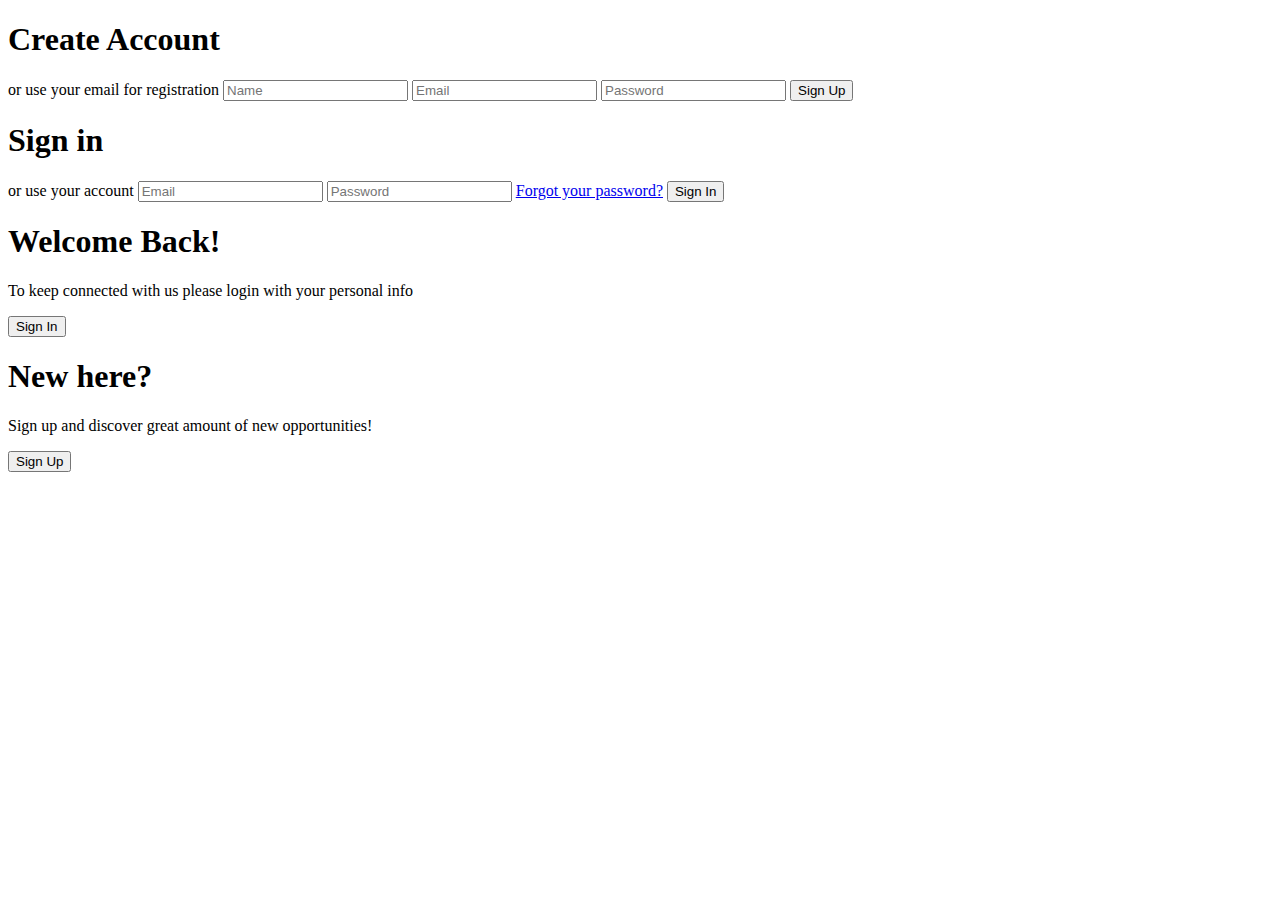
==== Day02/index.html @ 7552b457 "Created a Sign Up Login Form" ====
<!DOCTYPE html>
<html lang="en">
  <head>
    <meta charset="UTF-8" />
    <meta name="viewport" content="width=device-width, initial-scale=1.0" />
    <title>Sign Up</title>
  </head>
  <body>
    <div class="container" id="container">
      <div class="form-container sign-up">
        <form action="#">
          <h1>Create Account</h1>
          <span>or use your email for registration</span>
          <input type="text" placeholder="Name" />
          <input type="email" placeholder="Email" />
          <input type="password" placeholder="Password" />
          <button>Sign Up</button>
        </form>
      </div>

      <div class="form-container sign-in">
        <form action="#">
          <h1>Sign in</h1>
          <span>or use your account</span>
          <input type="email" placeholder="Email" />
          <input type="password" placeholder="Password" />
          <a href="#">Forgot your password?</a>
          <button>Sign In</button>
        </form>
      </div>

      <div class="overlay-container">
        <div class="overlay">
          <div class="overlay-panel overlay-left">
            <h1>Welcome Back!</h1>
            <p>
              To keep connected with us please login with your personal info
            </p>
            <button id="signIn">Sign In</button>
          </div>

          <div class="overlay-panel overlay-right">
            <h1>New here?</h1>
            <p>Sign up and discover great amount of new opportunities!</p>
            <button id="signUp">Sign Up</button>
          </div>
        </div>
      </div>
    </div>
  </body>
</html>
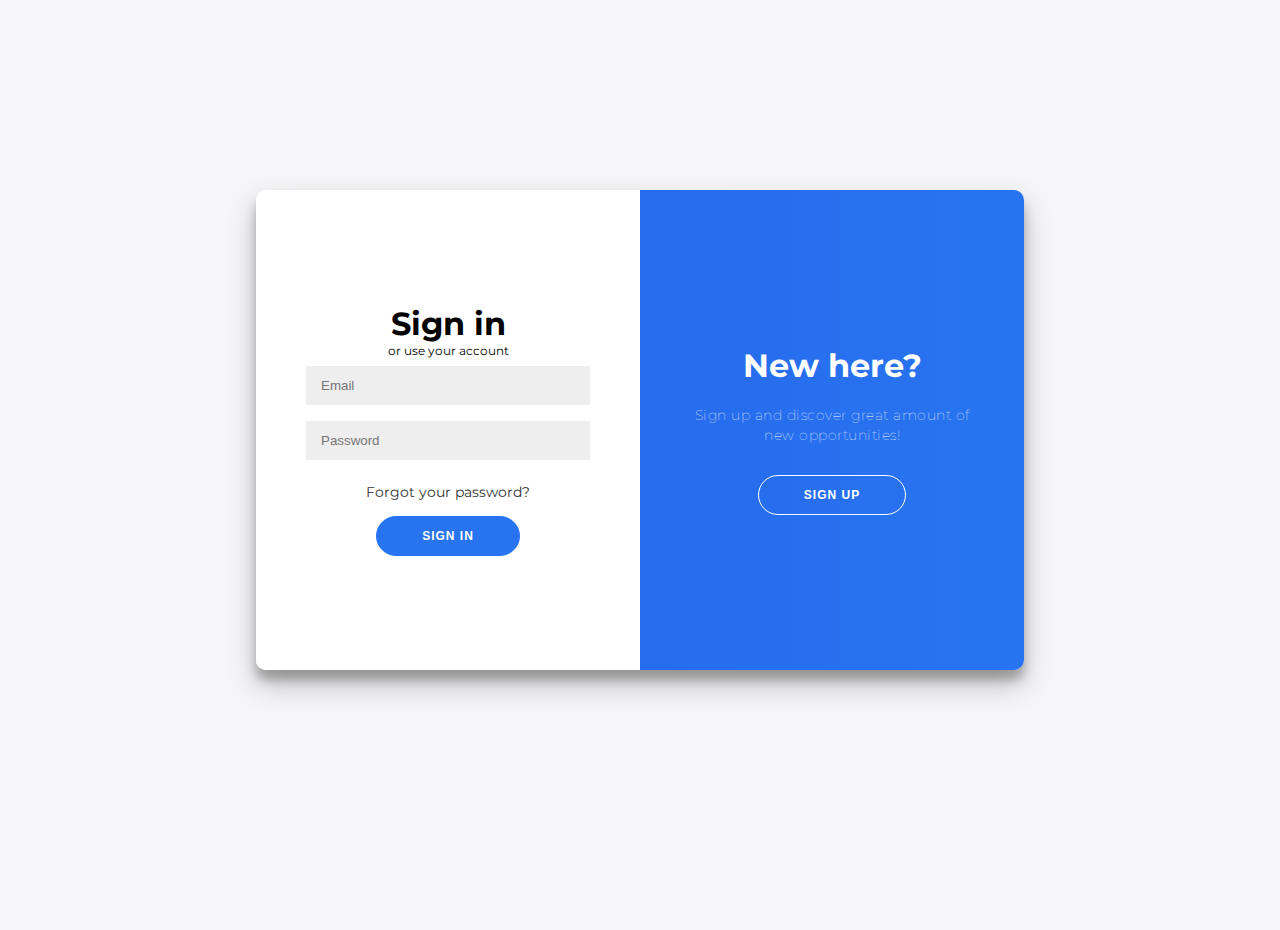
==== commit 4a4800b6: "Liked Stylesheet and JS file." ====
--- a/Day02/index.html
+++ b/Day02/index.html
@@ -4,6 +4,7 @@
     <meta charset="UTF-8" />
     <meta name="viewport" content="width=device-width, initial-scale=1.0" />
     <title>Sign Up</title>
+    <link rel="stylesheet" href="style.css" />
   </head>
   <body>
     <div class="container" id="container">
@@ -47,5 +48,6 @@
         </div>
       </div>
     </div>
+    <script src="./app.js"></script>
   </body>
 </html>
--- a/Day02/style.css
+++ b/Day02/style.css
@@ -0,0 +1,206 @@
+@import url("https://fonts.googleapis.com/css?family=Montserrat:400,800");
+
+* {
+  box-sizing: border-box;
+}
+
+body {
+  background: #f6f5f7;
+  display: flex;
+  justify-content: center;
+  align-items: center;
+  flex-direction: column;
+  font-family: "Montserrat", sans-serif;
+  height: 100vh;
+  margin: -20px 0 50px;
+}
+
+h1 {
+  font-weight: bold;
+  margin: 0;
+}
+
+p {
+  font-size: 14px;
+  font-weight: 100;
+  line-height: 20px;
+  letter-spacing: 0.5px;
+  margin: 20px 0 30px;
+}
+
+span {
+  font-size: 12px;
+}
+
+a {
+  color: #333;
+  font-size: 14px;
+  text-decoration: none;
+  margin: 15px 0;
+}
+
+button {
+  border-radius: 20px;
+  border: 1px solid #2874f0;
+  background-color: #2874f0;
+  color: #ffffff;
+  font-size: 12px;
+  font-weight: bold;
+  padding: 12px 45px;
+  letter-spacing: 1px;
+  text-transform: uppercase;
+  transition: transform 80ms ease-in;
+  cursor: pointer;
+}
+
+button:active {
+  transform: scale(0.95);
+}
+
+button:focus {
+  outline: none;
+}
+
+.overlay button {
+  background-color: transparent;
+  border-color: #ffffff;
+}
+
+form {
+  background-color: #ffffff;
+  display: flex;
+  align-items: center;
+  justify-content: center;
+  flex-direction: column;
+  padding: 0 50px;
+  height: 100%;
+  text-align: center;
+}
+
+input {
+  background-color: #eee;
+  border: none;
+  padding: 12px 15px;
+  margin: 8px 0;
+  width: 100%;
+}
+
+.container {
+  background-color: #fff;
+  border-radius: 10px;
+  box-shadow: 0 14px 28px rgba(0, 0, 0, 0.25), 0 10px 10px rgba(0, 0, 0, 0.22);
+  position: relative;
+  overflow: hidden;
+  width: 768px;
+  max-width: 100%;
+  min-height: 480px;
+}
+
+.form-container {
+  position: absolute;
+  top: 0;
+  left: 0;
+  width: 50%;
+  height: 100%;
+  transition: all 0.6s ease-in-out;
+}
+
+.sign-in {
+  z-index: 2;
+}
+
+.sign-up {
+  z-index: 1;
+}
+
+.container.right-panel-active .sign-in {
+  transform: translateX(100%);
+}
+
+.container.right-panel-active .sign-up {
+  transform: translateX(100%);
+  opacity: 1;
+  z-index: 5;
+  animation: show 0.6s;
+}
+
+@keyframes show {
+  0%,
+  49.99% {
+    opacity: 0;
+    z-index: 1;
+  }
+
+  50%,
+  100% {
+    opacity: 1;
+    z-index: 5;
+  }
+}
+
+.overlay-container {
+  position: absolute;
+  top: 0;
+  left: 50%;
+  width: 50%;
+  height: 100%;
+  overflow: hidden;
+  transition: transform 0.6s ease-in-out;
+  z-index: 100;
+}
+
+.container.right-panel-active .overlay-container {
+  transform: translateX(-100%);
+}
+
+.overlay {
+  background: #ff416c;
+  background: -webkit-linear-gradient(to right, #ff4b2b, #ff416c);
+  background: linear-gradient(to right, #2563eb, #2874f0);
+  background-repeat: no-repeat;
+  background-size: cover;
+  background-position: 0 0;
+  color: #ffffff;
+  position: relative;
+  left: -100%;
+  height: 100%;
+  width: 200%;
+  transform: translateX(0);
+  transition: transform 0.6s ease-in-out;
+}
+
+.container.right-panel-active .overlay {
+  transform: translateX(50%);
+}
+
+.overlay-panel {
+  position: absolute;
+  display: flex;
+  align-items: center;
+  justify-content: center;
+  flex-direction: column;
+  padding: 0 40px;
+  text-align: center;
+  top: 0;
+  height: 100%;
+  width: 50%;
+  transform: translateX(0);
+  transition: transform 0.6s ease-in-out;
+}
+
+.overlay-left {
+  transform: translateX(-20%);
+}
+
+.container.right-panel-active .overlay-left {
+  transform: translateX(0);
+}
+
+.overlay-right {
+  right: 0;
+  transform: translateX(0);
+}
+
+.container.right-panel-active .overlay-right {
+  transform: translateX(20%);
+}
